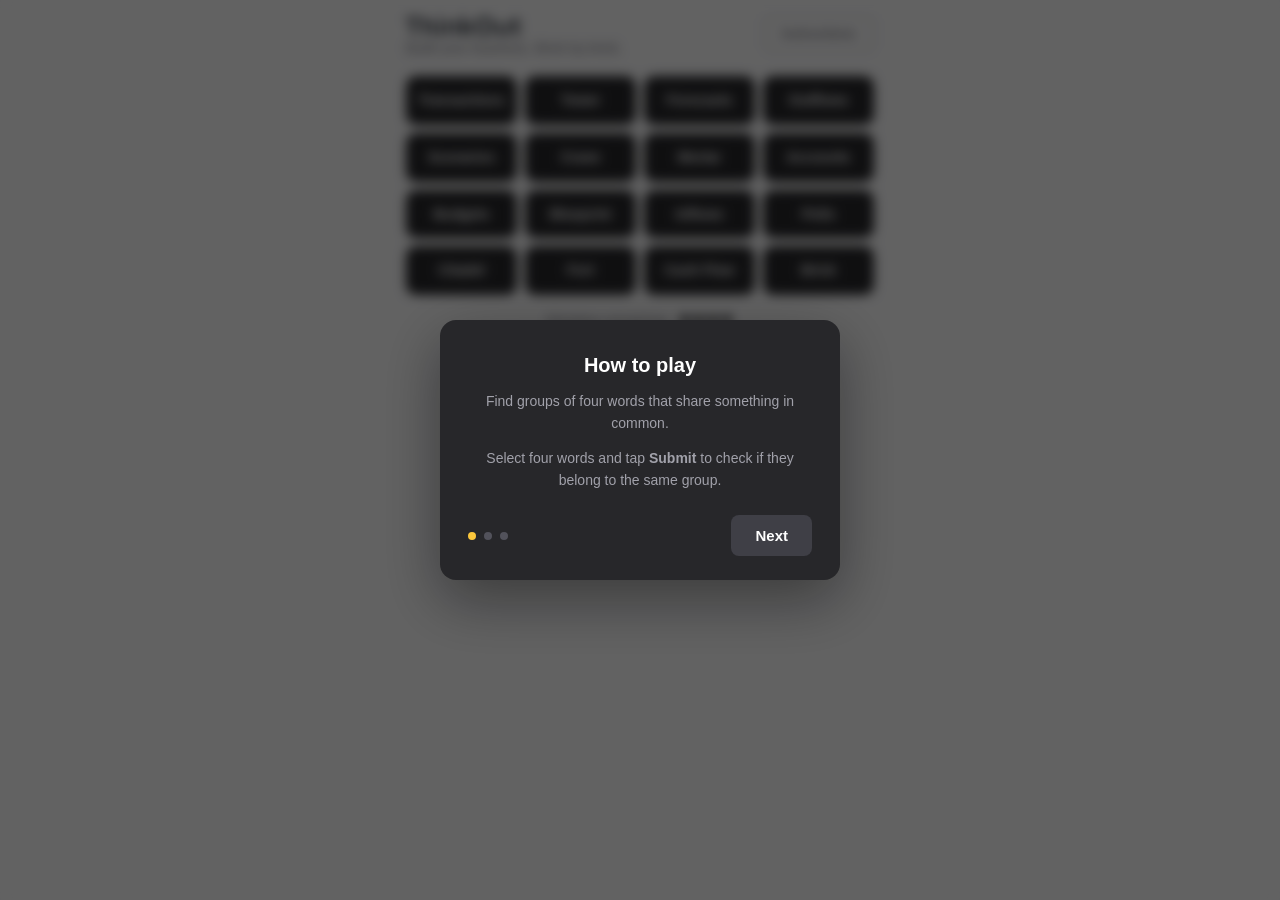
==== sort-it-out/index.html @ 44b2ae57 "Rebrand games, add instructions dialogs, redesign homepage - Rename folders: brick-by-brick → stack-" ====
<!doctype html>
<html lang="en">
  <head>
    <meta charset="UTF-8" />
    <meta name="viewport" content="width=device-width, initial-scale=1.0, user-scalable=no" />
    <title>ThinkOut · Sort It Out</title>
    <link rel="apple-touch-icon" sizes="180x180" href="../public/favicon/apple-touch-icon.png" />
    <link rel="icon" type="image/png" sizes="32x32" href="../public/favicon/favicon-light-32x32.png" media="(prefers-color-scheme: light)" />
    <link rel="icon" type="image/png" sizes="16x16" href="../public/favicon/favicon-light-16x16.png" media="(prefers-color-scheme: light)" />
    <link rel="icon" type="image/png" sizes="32x32" href="../public/favicon/favicon-dark-32x32.png" media="(prefers-color-scheme: dark)" />
    <link rel="icon" type="image/png" sizes="16x16" href="../public/favicon/favicon-dark-16x16.png" media="(prefers-color-scheme: dark)" />
    <link rel="stylesheet" href="../shared.css" />
    <link rel="stylesheet" href="style.css" />
  </head>
  <body>
    <div id="app">
      <header id="header">
        <div class="header-left">
          <div class="logo-row">
            <a href="/"><img src="../public/logo.svg" alt="ThinkOut" class="logo" /></a>
          </div>
          <p class="tagline">Build your business. Brick by brick.</p>
        </div>
        <button id="instructionsBtn" class="btn-instructions">Instructions</button>
      </header>

      <!-- Onboarding / Instructions -->
      <div id="onboarding" class="onboarding-backdrop hidden">
        <div class="onboarding-dialog">
          <div class="onboarding-slides">
            <div class="onboarding-slide active" data-slide="0">
              <h2>How to play</h2>
              <p>Find groups of four words that share something in common.</p>
              <p>Select four words and tap <strong>Submit</strong> to check if they belong to the same group.</p>
            </div>
            <div class="onboarding-slide" data-slide="1">
              <h2>Watch out</h2>
              <p>Each puzzle has exactly <strong>four groups</strong> of four words. Some words may seem like they fit in more than one group — stay sharp.</p>
              <p>You have <strong>four mistakes</strong> before the game ends. If you're one word away from a correct group, you'll get a hint.</p>
            </div>
            <div class="onboarding-slide" data-slide="2">
              <h2>Categories</h2>
              <p>Groups range from straightforward to tricky. The colors reveal the difficulty after you solve them:</p>
              <div style="display:flex;gap:8px;margin-top:8px;">
                <span style="width:32px;height:32px;border-radius:6px;background:#F9DF6D;"></span>
                <span style="width:32px;height:32px;border-radius:6px;background:#A0C35A;"></span>
                <span style="width:32px;height:32px;border-radius:6px;background:#B0C4EF;"></span>
                <span style="width:32px;height:32px;border-radius:6px;background:#BA81C5;"></span>
              </div>
              <p style="margin-top:4px;">From easiest to hardest.</p>
            </div>
          </div>
          <div class="onboarding-footer">
            <div class="onboarding-dots">
              <span class="dot active" data-dot="0"></span>
              <span class="dot" data-dot="1"></span>
              <span class="dot" data-dot="2"></span>
            </div>
            <button id="onboardingNext" class="btn-onboarding">Next</button>
          </div>
        </div>
      </div>

      <!-- Solved groups appear here -->
      <div id="solved"></div>

      <!-- Word grid -->
      <div id="grid"></div>

      <!-- Mistakes -->
      <div id="mistakes">
        <span class="mistakes-label">Mistakes remaining:</span>
        <span id="mistakeDots"></span>
      </div>

      <!-- Controls -->
      <div id="controls">
        <button id="shuffleBtn" class="btn btn-outline">Shuffle</button>
        <button id="deselectBtn" class="btn btn-outline">Deselect all</button>
        <button id="submitBtn" class="btn" disabled>Submit</button>
      </div>

      <!-- Result overlay -->
      <div id="resultOverlay" class="result-overlay hidden">
        <div class="result-content">
          <h2 id="resultTitle"></h2>
          <p id="resultMsg" class="result-msg"></p>
          <div id="resultGroups" class="result-groups"></div>
          <div class="result-buttons">
            <button id="playAgainBtn" class="btn">Play again</button>
            <a href="/" class="btn btn-outline">Back to games</a>
          </div>
        </div>
      </div>
    </div>

    <script src="game.js"></script>
  </body>
</html>
---- shared.css ----
@font-face {
  font-family: "Lota Grotesque";
  src: url("/public/fonts/LotaGrotesque-Regular.woff2") format("woff2");
  font-weight: 400;
  font-style: normal;
  font-display: swap;
}
@font-face {
  font-family: "Lota Grotesque";
  src: url("/public/fonts/LotaGrotesque-SemiBold.woff2") format("woff2");
  font-weight: 600;
  font-style: normal;
  font-display: swap;
}
@font-face {
  font-family: "Lota Grotesque";
  src: url("/public/fonts/LotaGrotesque-Bold.woff2") format("woff2");
  font-weight: 700;
  font-style: normal;
  font-display: swap;
}

* {
  margin: 0;
  padding: 0;
  box-sizing: border-box;
  -webkit-tap-highlight-color: transparent;
}

html {
  font-size: 16px;
  overscroll-behavior: none;
}

body {
  font-family:
    "Lota Grotesque",
    -apple-system,
    BlinkMacSystemFont,
    "Segoe UI",
    sans-serif;
  background: #f4f4f5;
  color: #27272a;
  min-height: 100dvh;
  display: flex;
  justify-content: center;
  overscroll-behavior: none;
}

a {
  color: inherit;
  text-decoration: none;
}

/* ── Shared layout ───────────────────── */
#app {
  width: 100%;
  max-width: 500px;
  padding: 16px;
}

/* ── Shared header ───────────────────── */
#header {
  display: flex;
  justify-content: space-between;
  align-items: flex-start;
  margin-bottom: 12px;
}
.header-left {
  display: flex;
  flex-direction: column;
  gap: 0;
}
.logo-row {
  display: flex;
  align-items: center;
  gap: 12px;
}
.logo {
  height: 20px;
}
.tagline {
  font-size: 14px;
  color: #71717a;
  margin-top: 0;
}

/* ── Shared buttons ──────────────────── */
.btn {
  font-family: inherit;
  background: #27272a;
  color: #fff;
  border: none;
  border-radius: 8px;
  padding: 12px 24px;
  font-size: 15px;
  font-weight: 600;
  cursor: pointer;
  white-space: nowrap;
  transition: background 200ms ease;
}
.btn:hover {
  background: #3f3f46;
}
.btn-outline {
  background: transparent;
  color: #27272a;
  border: 2px solid #3f3f46;
}
.btn-outline:hover {
  background: #e4e4e7;
}
.btn:disabled {
  opacity: 0.35;
  cursor: not-allowed;
}

/* ── Shared hint ─────────────────────── */
.hint {
  text-align: center;
  color: #a1a1aa;
  font-size: 14px;
  margin-top: 12px;
}

/* ── Onboarding / Instructions Dialog ── */
.onboarding-backdrop {
  position: fixed;
  inset: 0;
  z-index: 100;
  display: flex;
  align-items: center;
  justify-content: center;
  background: rgba(0, 0, 0, 0.6);
  backdrop-filter: blur(6px);
  opacity: 1;
  transition: opacity 300ms ease;
}
.onboarding-backdrop.hidden { opacity: 0; pointer-events: none; }
.onboarding-dialog {
  background: #27272a;
  border-radius: 16px;
  padding: 32px 28px 24px;
  max-width: 400px;
  width: calc(100% - 32px);
  color: #fff;
  box-shadow: 0 20px 60px rgba(0, 0, 0, 0.4);
}
.onboarding-slides { position: relative; }
.onboarding-slide {
  display: none;
  flex-direction: column;
  align-items: center;
  text-align: center;
  gap: 12px;
  animation: slideFadeIn 300ms ease;
}
.onboarding-slide.active { display: flex; }
@keyframes slideFadeIn {
  from { opacity: 0; transform: translateY(8px); }
  to { opacity: 1; transform: translateY(0); }
}
.onboarding-hero-img { height: 64px; object-fit: contain; margin-bottom: 4px; }
.onboarding-slide h2 { font-size: 20px; font-weight: 700; line-height: 1.3; margin: 0; }
.onboarding-slide p { font-size: 14px; color: #a1a1aa; line-height: 1.6; margin: 0; }
.onboarding-footer { display: flex; align-items: center; justify-content: space-between; margin-top: 24px; }
.onboarding-dots { display: flex; gap: 8px; }
.dot { width: 8px; height: 8px; border-radius: 50%; background: #52525b; transition: background 200ms ease; cursor: pointer; }
.dot.active { background: #fbc73c; }
.btn-instructions {
  font-family: inherit;
  background: transparent;
  color: #71717a;
  border: 2px solid #d4d4d8;
  border-radius: 8px;
  padding: 8px 16px;
  font-size: 13px;
  font-weight: 600;
  cursor: pointer;
  white-space: nowrap;
  transition: color 200ms ease, border-color 200ms ease;
}
.btn-instructions:hover {
  color: #27272a;
  border-color: #27272a;
}
.btn-onboarding {
  font-family: inherit;
  background: #3f3f46;
  color: #fff;
  border: none;
  border-radius: 8px;
  padding: 12px 24px;
  font-size: 15px;
  font-weight: 600;
  cursor: pointer;
  white-space: nowrap;
  transition: background 200ms ease;
}
.btn-onboarding:hover {
  background: #52525b;
}
---- sort-it-out/style.css ----
body {
  align-items: flex-start;
}

/* ── Solved groups ───────────────────── */
#solved {
  display: flex;
  flex-direction: column;
  gap: 8px;
  margin-bottom: 8px;
}
.solved-group {
  border-radius: 10px;
  padding: 16px;
  text-align: center;
  animation: groupReveal 400ms ease;
}
@keyframes groupReveal {
  from { opacity: 0; transform: scale(0.95); }
  to { opacity: 1; transform: scale(1); }
}
.solved-group-name {
  font-size: 14px;
  font-weight: 700;
  text-transform: uppercase;
  letter-spacing: 0.05em;
  margin-bottom: 4px;
}
.solved-group-words {
  font-size: 15px;
  font-weight: 600;
}

/* ── Word grid ───────────────────────── */
#grid {
  display: grid;
  grid-template-columns: repeat(4, 1fr);
  gap: 8px;
  margin-bottom: 16px;
}
.word-tile {
  background: #27272a;
  color: #fff;
  border: none;
  border-radius: 10px;
  padding: 16px 8px;
  font-family: inherit;
  font-size: 14px;
  font-weight: 700;
  text-align: center;
  cursor: pointer;
  transition: transform 150ms ease, background 150ms ease;
  user-select: none;
  line-height: 1.2;
}
.word-tile:hover {
  background: #3f3f46;
}
.word-tile.selected {
  background: #52525b;
  transform: scale(0.95);
}
.word-tile.shake {
  animation: tileShake 400ms ease;
}
@keyframes tileShake {
  0%, 100% { transform: translateX(0); }
  20% { transform: translateX(-6px); }
  40% { transform: translateX(6px); }
  60% { transform: translateX(-4px); }
  80% { transform: translateX(4px); }
}

/* ── Mistakes ────────────────────────── */
#mistakes {
  display: flex;
  align-items: center;
  justify-content: center;
  gap: 8px;
  margin-bottom: 16px;
}
.mistakes-label {
  font-size: 14px;
  color: #71717a;
}
.mistake-dot {
  width: 10px;
  height: 10px;
  border-radius: 50%;
  background: #27272a;
  display: inline-block;
  margin: 0 2px;
  transition: opacity 300ms ease;
}
.mistake-dot.used {
  opacity: 0.15;
}

/* ── Controls ────────────────────────── */
#controls {
  display: flex;
  gap: 8px;
  justify-content: center;
}

/* ── Result overlay ──────────────────── */
.result-overlay {
  position: fixed;
  inset: 0;
  z-index: 100;
  display: flex;
  align-items: center;
  justify-content: center;
  background: rgba(244, 244, 245, 0.9);
  backdrop-filter: blur(6px);
  opacity: 1;
  transition: opacity 300ms ease;
}
.result-overlay.hidden {
  opacity: 0;
  pointer-events: none;
}
.result-content {
  text-align: center;
  max-width: 400px;
  width: calc(100% - 32px);
}
.result-content h2 {
  font-size: 32px;
  margin-bottom: 8px;
}
.result-msg {
  font-size: 15px;
  color: #71717a;
  margin-bottom: 24px;
  line-height: 1.4;
}
.result-groups {
  display: flex;
  flex-direction: column;
  gap: 8px;
  margin-bottom: 24px;
}
.result-group {
  border-radius: 10px;
  padding: 12px;
  text-align: center;
}
.result-group-name {
  font-size: 12px;
  font-weight: 700;
  text-transform: uppercase;
  letter-spacing: 0.05em;
  margin-bottom: 2px;
}
.result-group-words {
  font-size: 14px;
  font-weight: 600;
}
.result-buttons {
  display: flex;
  gap: 12px;
  justify-content: center;
}
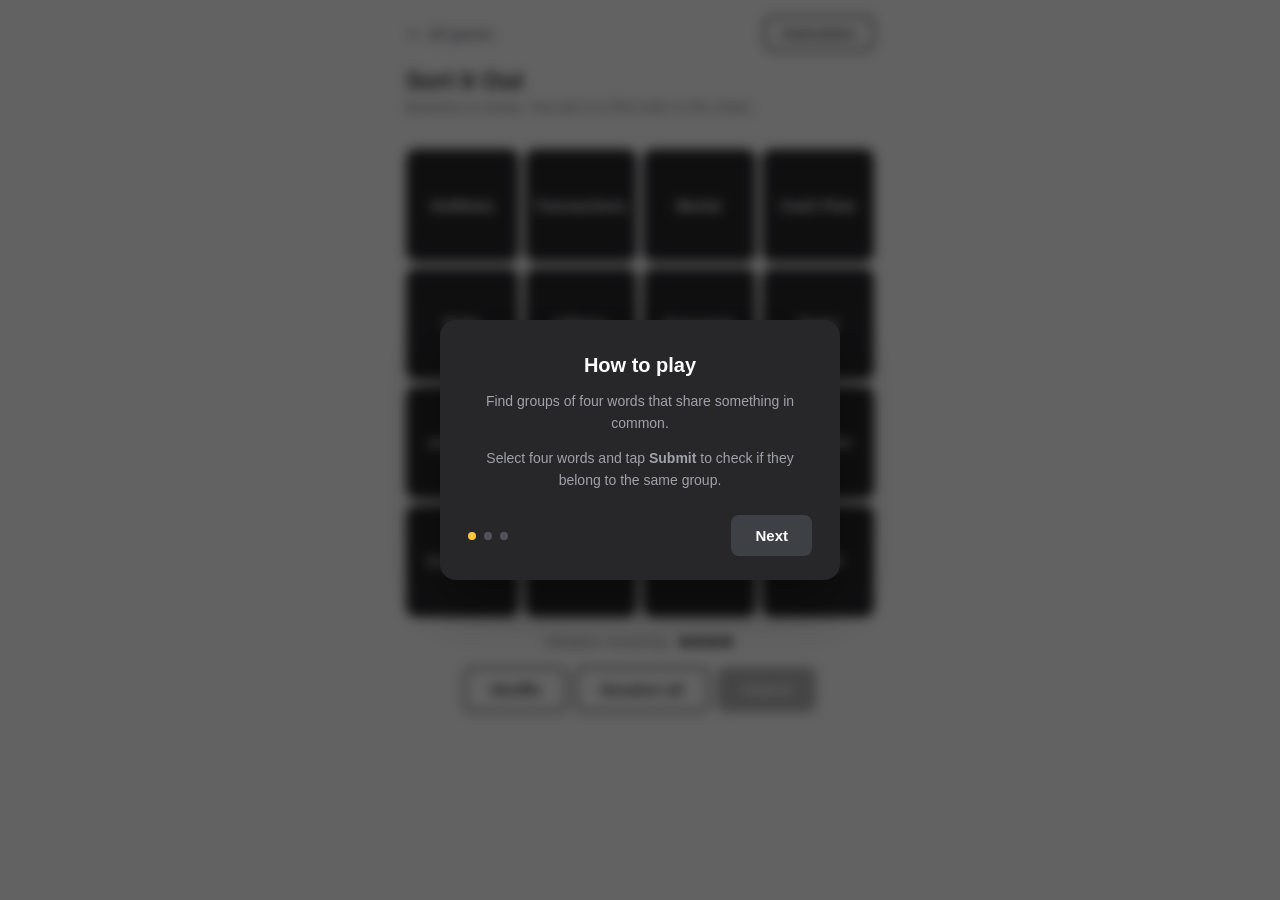
==== commit e5775bba: "Replace share image with thinkout-play-share.png" ====
--- a/sort-it-out/index.html
+++ b/sort-it-out/index.html
@@ -2,8 +2,22 @@
 <html lang="en">
   <head>
     <meta charset="UTF-8" />
-    <meta name="viewport" content="width=device-width, initial-scale=1.0, user-scalable=no" />
+    <meta name="viewport" content="width=device-width, initial-scale=1.0, maximum-scale=1.0, user-scalable=no" />
     <title>ThinkOut · Sort It Out</title>
+    <meta name="description" content="Find four groups of four words that share something in common. Business is messy — your job is to find order in the chaos." />
+    <meta name="keywords" content="ThinkOut, Sort It Out, connections, word groups, puzzle game, business" />
+    <meta property="og:title" content="ThinkOut · Sort It Out" />
+    <meta property="og:description" content="Find four groups of four words that share something in common. Business is messy — your job is to find order in the chaos." />
+    <meta property="og:type" content="website" />
+    <meta property="og:url" content="https://thinkout-games.vercel.app/sort-it-out/" />
+    <meta property="og:image" content="https://thinkout-games.vercel.app/public/thinkout-play-share.png" />
+    <meta name="twitter:card" content="summary_large_image" />
+    <meta name="twitter:image" content="https://thinkout-games.vercel.app/public/thinkout-play-share.png" />
+    <meta name="twitter:title" content="ThinkOut · Sort It Out" />
+    <meta name="twitter:description" content="Find four groups of four words that share something in common. Business is messy — your job is to find order in the chaos." />
+    <link rel="preload" href="../public/fonts/LotaGrotesque-Regular.woff2" as="font" type="font/woff2" crossorigin />
+    <link rel="preload" href="../public/fonts/LotaGrotesque-SemiBold.woff2" as="font" type="font/woff2" crossorigin />
+    <link rel="preload" href="../public/fonts/LotaGrotesque-Bold.woff2" as="font" type="font/woff2" crossorigin />
     <link rel="apple-touch-icon" sizes="180x180" href="../public/favicon/apple-touch-icon.png" />
     <link rel="icon" type="image/png" sizes="32x32" href="../public/favicon/favicon-light-32x32.png" media="(prefers-color-scheme: light)" />
     <link rel="icon" type="image/png" sizes="16x16" href="../public/favicon/favicon-light-16x16.png" media="(prefers-color-scheme: light)" />
@@ -15,13 +29,17 @@
   <body>
     <div id="app">
       <header id="header">
-        <div class="header-left">
-          <div class="logo-row">
-            <a href="/"><img src="../public/logo.svg" alt="ThinkOut" class="logo" /></a>
-          </div>
-          <p class="tagline">Build your business. Brick by brick.</p>
+        <div class="header-nav">
+          <a href="/" class="header-back">
+            <svg xmlns="http://www.w3.org/2000/svg" viewBox="0 0 24 24" fill="none" stroke="currentColor" stroke-width="2" stroke-linecap="round" stroke-linejoin="round"><path d="M19 12H5"/><path d="M12 19l-7-7 7-7"/></svg>
+            All games
+          </a>
+          <button id="instructionsBtn" class="btn-instructions">Instructions</button>
         </div>
-        <button id="instructionsBtn" class="btn-instructions">Instructions</button>
+        <div class="header-title-row">
+          <h1 class="game-title">Sort It Out</h1>
+          <p class="game-subtitle">Business is messy. Your job is to find order in the chaos.</p>
+        </div>
       </header>
 
       <!-- Onboarding / Instructions -->
@@ -87,7 +105,7 @@
           <p id="resultMsg" class="result-msg"></p>
           <div id="resultGroups" class="result-groups"></div>
           <div class="result-buttons">
-            <button id="playAgainBtn" class="btn">Play again</button>
+            <button id="shareBtn" class="btn">Share</button>
             <a href="/" class="btn btn-outline">Back to games</a>
           </div>
         </div>
--- a/shared.css
+++ b/shared.css
@@ -25,6 +25,7 @@
   padding: 0;
   box-sizing: border-box;
   -webkit-tap-highlight-color: transparent;
+  touch-action: manipulation;
 }
 
 html {
@@ -62,14 +63,46 @@
 /* ── Shared header ───────────────────── */
 #header {
   display: flex;
+  flex-direction: column;
+  gap: 16px;
+  margin-bottom: 24px;
+}
+.header-nav {
+  display: flex;
   justify-content: space-between;
-  align-items: flex-start;
-  margin-bottom: 12px;
-}
-.header-left {
+  align-items: center;
+}
+.header-back {
+  display: flex;
+  align-items: center;
+  gap: 6px;
+  font-size: 14px;
+  font-weight: 600;
+  color: #71717a;
+  text-decoration: none;
+  transition: color 200ms ease;
+}
+.header-back:hover {
+  color: #27272a;
+}
+.header-back svg {
+  width: 16px;
+  height: 16px;
+}
+.header-title-row {
   display: flex;
   flex-direction: column;
-  gap: 0;
+  gap: 2px;
+}
+.game-title {
+  font-size: 24px;
+  font-weight: 700;
+  line-height: 1.2;
+}
+.game-subtitle {
+  font-size: 14px;
+  color: #71717a;
+  line-height: 1.4;
 }
 .logo-row {
   display: flex;
@@ -78,11 +111,6 @@
 }
 .logo {
   height: 20px;
-}
-.tagline {
-  font-size: 14px;
-  color: #71717a;
-  margin-top: 0;
 }
 
 /* ── Shared buttons ──────────────────── */
@@ -170,19 +198,18 @@
 .btn-instructions {
   font-family: inherit;
   background: transparent;
-  color: #71717a;
-  border: 2px solid #d4d4d8;
+  color: #27272a;
+  border: 2px solid #3f3f46;
   border-radius: 8px;
   padding: 8px 16px;
   font-size: 13px;
   font-weight: 600;
   cursor: pointer;
   white-space: nowrap;
-  transition: color 200ms ease, border-color 200ms ease;
+  transition: background 200ms ease;
 }
 .btn-instructions:hover {
-  color: #27272a;
-  border-color: #27272a;
+  background: #e4e4e7;
 }
 .btn-onboarding {
   font-family: inherit;
@@ -200,3 +227,42 @@
 .btn-onboarding:hover {
   background: #52525b;
 }
+
+/* ── Result overlay ─────────────────── */
+.result-overlay {
+  position: fixed;
+  inset: 0;
+  z-index: 100;
+  display: flex;
+  align-items: center;
+  justify-content: center;
+  background: rgba(244, 244, 245, 0.9);
+  backdrop-filter: blur(6px);
+  opacity: 1;
+  transition: opacity 300ms ease;
+}
+.result-overlay.hidden {
+  opacity: 0;
+  pointer-events: none;
+}
+.result-content {
+  text-align: center;
+  max-width: 400px;
+  width: calc(100% - 32px);
+}
+.result-content h2 {
+  font-size: 32px;
+  margin-bottom: 8px;
+}
+.result-msg {
+  font-size: 15px;
+  color: #71717a;
+  margin-bottom: 24px;
+  line-height: 1.4;
+}
+.result-buttons {
+  display: flex;
+  gap: 12px;
+  justify-content: center;
+  flex-wrap: wrap;
+}
--- a/sort-it-out/style.css
+++ b/sort-it-out/style.css
@@ -1,5 +1,6 @@
 body {
   align-items: flex-start;
+  overflow-x: hidden;
 }
 
 /* ── Solved groups ───────────────────── */
@@ -13,6 +14,8 @@
   border-radius: 10px;
   padding: 16px;
   text-align: center;
+}
+.solved-group.animate {
   animation: groupReveal 400ms ease;
 }
 @keyframes groupReveal {
@@ -35,7 +38,7 @@
 #grid {
   display: grid;
   grid-template-columns: repeat(4, 1fr);
-  gap: 8px;
+  gap: 6px;
   margin-bottom: 16px;
 }
 .word-tile {
@@ -43,15 +46,27 @@
   color: #fff;
   border: none;
   border-radius: 10px;
-  padding: 16px 8px;
+  aspect-ratio: 1;
+  padding: 4px;
   font-family: inherit;
-  font-size: 14px;
+  font-size: 12px;
   font-weight: 700;
   text-align: center;
   cursor: pointer;
   transition: transform 150ms ease, background 150ms ease;
   user-select: none;
   line-height: 1.2;
+  display: flex;
+  align-items: center;
+  justify-content: center;
+  overflow: hidden;
+  word-break: break-word;
+  min-width: 0;
+}
+@media (min-width: 500px) {
+  .word-tile {
+    font-size: 15px;
+  }
 }
 .word-tile:hover {
   background: #3f3f46;
@@ -103,38 +118,7 @@
   justify-content: center;
 }
 
-/* ── Result overlay ──────────────────── */
-.result-overlay {
-  position: fixed;
-  inset: 0;
-  z-index: 100;
-  display: flex;
-  align-items: center;
-  justify-content: center;
-  background: rgba(244, 244, 245, 0.9);
-  backdrop-filter: blur(6px);
-  opacity: 1;
-  transition: opacity 300ms ease;
-}
-.result-overlay.hidden {
-  opacity: 0;
-  pointer-events: none;
-}
-.result-content {
-  text-align: center;
-  max-width: 400px;
-  width: calc(100% - 32px);
-}
-.result-content h2 {
-  font-size: 32px;
-  margin-bottom: 8px;
-}
-.result-msg {
-  font-size: 15px;
-  color: #71717a;
-  margin-bottom: 24px;
-  line-height: 1.4;
-}
+/* ── Result overlay (game-specific) ─── */
 .result-groups {
   display: flex;
   flex-direction: column;
@@ -157,8 +141,3 @@
   font-size: 14px;
   font-weight: 600;
 }
-.result-buttons {
-  display: flex;
-  gap: 12px;
-  justify-content: center;
-}
